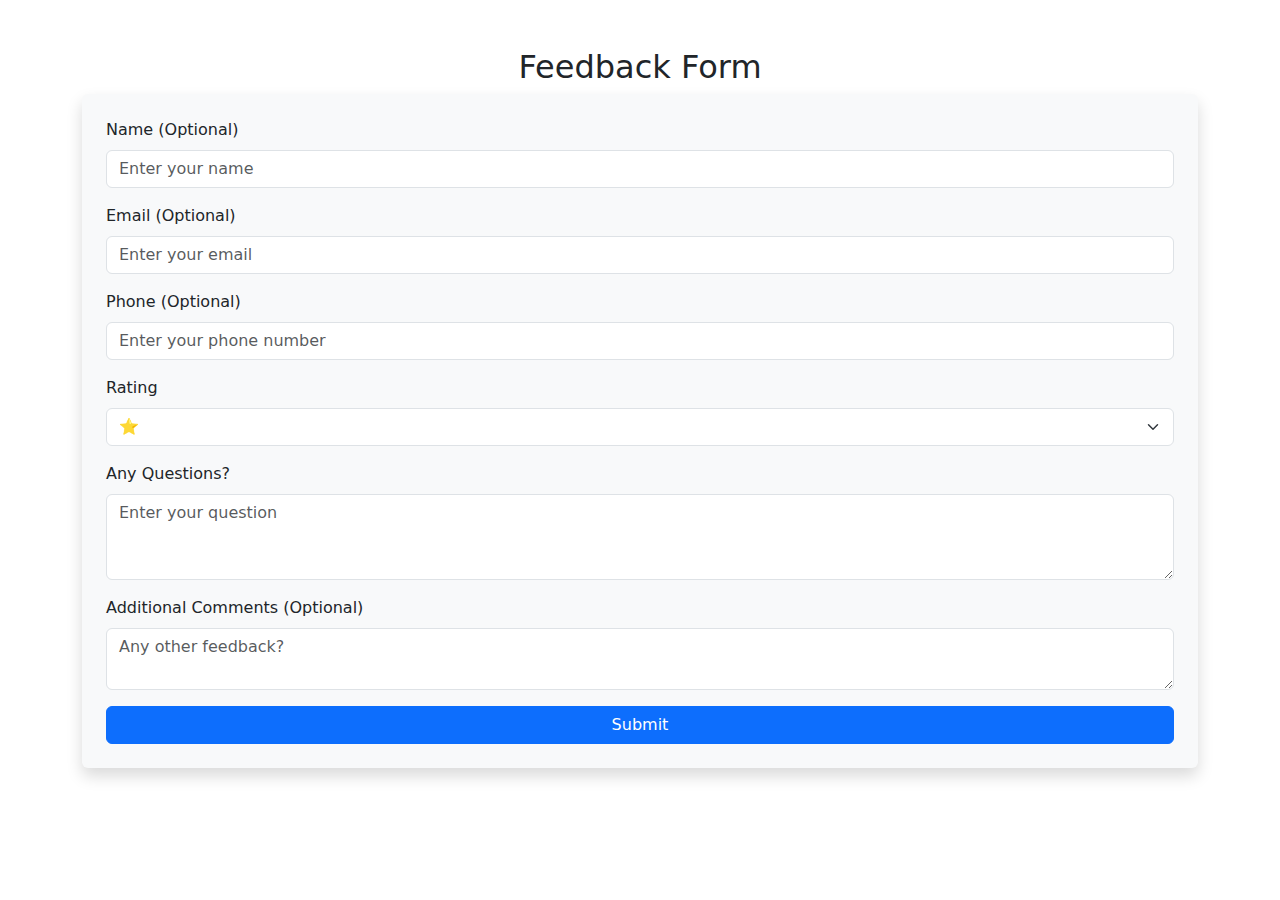
==== feedback.html @ be38f2bb "Updated with Bootstrap" ====
<!DOCTYPE html>
<html lang="en">
<head>
    <meta charset="UTF-8">
    <meta name="viewport" content="width=device-width, initial-scale=1.0">
    <title>Feedback Form</title>
    <!-- Bootstrap CDN -->
    <link href="https://cdn.jsdelivr.net/npm/bootstrap@5.3.0/dist/css/bootstrap.min.css" rel="stylesheet">
</head>
<body>

    <div class="container mt-5">
        <h2 class="text-center">Feedback Form</h2>
        <form class="shadow p-4 bg-light rounded">
            <div class="mb-3">
                <label class="form-label">Name (Optional)</label>
                <input type="text" class="form-control" placeholder="Enter your name">
            </div>

            <div class="mb-3">
                <label class="form-label">Email (Optional)</label>
                <input type="email" class="form-control" placeholder="Enter your email">
            </div>

            <div class="mb-3">
                <label class="form-label">Phone (Optional)</label>
                <input type="tel" class="form-control" placeholder="Enter your phone number">
            </div>

            <div class="mb-3">
                <label class="form-label">Rating</label>
                <select class="form-select">
                    <option>⭐</option>
                    <option>⭐⭐</option>
                    <option>⭐⭐⭐</option>
                    <option>⭐⭐⭐⭐</option>
                    <option>⭐⭐⭐⭐⭐</option>
                </select>
            </div>

            <div class="mb-3">
                <label class="form-label">Any Questions?</label>
                <textarea class="form-control" rows="3" placeholder="Enter your question"></textarea>
            </div>

            <div class="mb-3">
                <label class="form-label">Additional Comments (Optional)</label>
                <textarea class="form-control" rows="2" placeholder="Any other feedback?"></textarea>
            </div>

            <button type="submit" class="btn btn-primary w-100">Submit</button>
        </form>
    </div>

    <!-- Bootstrap JS -->
    <script src="https://cdn.jsdelivr.net/npm/bootstrap@5.3.0/dist/js/bootstrap.bundle.min.js"></script>

</body>
</html>
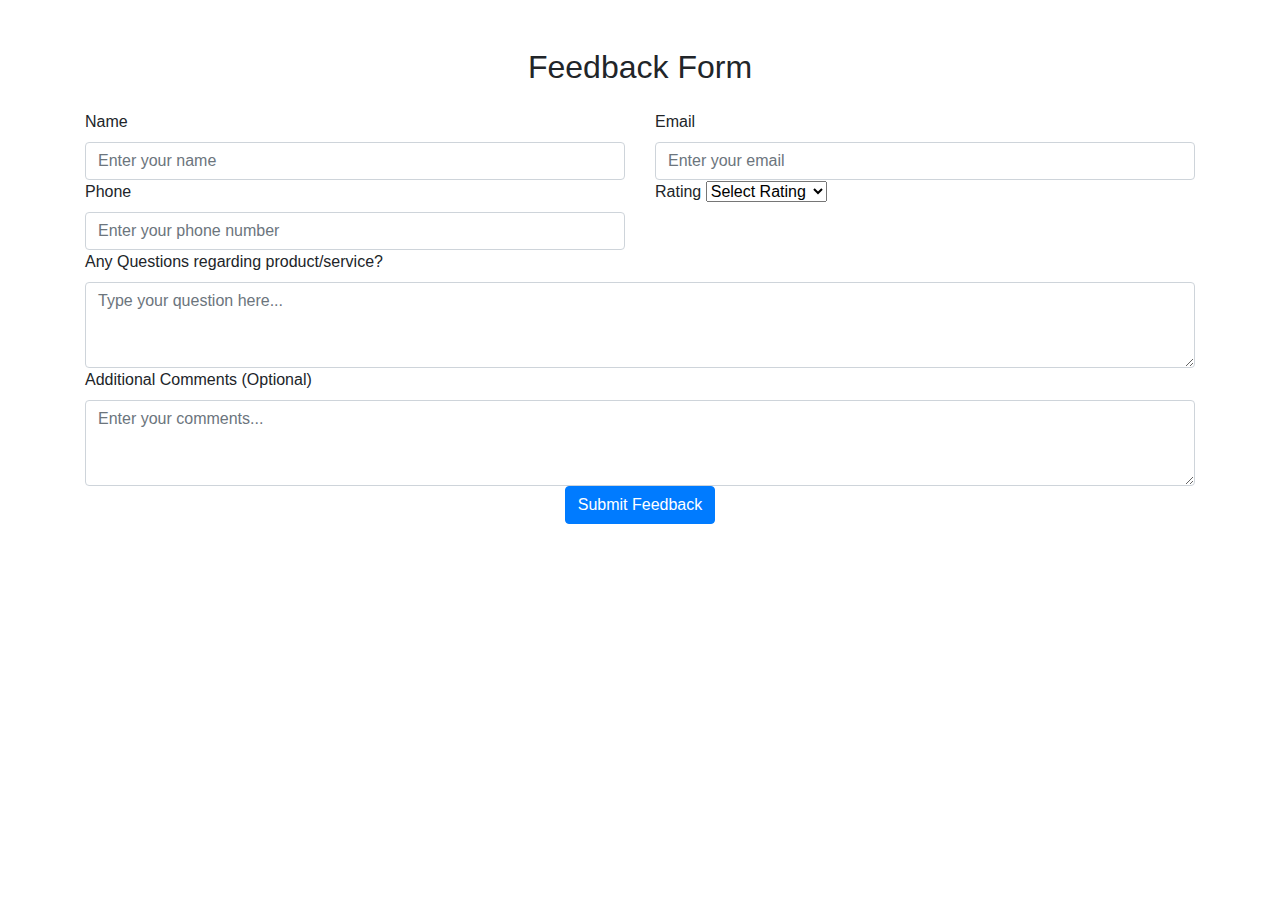
==== commit b0c447a4: "updated with downloaded bootstrap" ====
--- a/feedback.html
+++ b/feedback.html
@@ -4,56 +4,55 @@
     <meta charset="UTF-8">
     <meta name="viewport" content="width=device-width, initial-scale=1.0">
     <title>Feedback Form</title>
-    <!-- Bootstrap CDN -->
-    <link href="https://cdn.jsdelivr.net/npm/bootstrap@5.3.0/dist/css/bootstrap.min.css" rel="stylesheet">
+    <link href="bootstrap/css/bootstrap.min.css" rel="stylesheet">
 </head>
-<body>
+<body class="container py-5">
 
-    <div class="container mt-5">
-        <h2 class="text-center">Feedback Form</h2>
-        <form class="shadow p-4 bg-light rounded">
-            <div class="mb-3">
-                <label class="form-label">Name (Optional)</label>
-                <input type="text" class="form-control" placeholder="Enter your name">
-            </div>
+    <h2 class="text-center mb-4">Feedback Form</h2>
 
-            <div class="mb-3">
-                <label class="form-label">Email (Optional)</label>
-                <input type="email" class="form-control" placeholder="Enter your email">
-            </div>
+    <form action="#" method="post" class="row g-3">
+        <div class="col-md-6">
+            <label for="name" class="form-label">Name</label>
+            <input type="text" class="form-control" id="name" name="name" placeholder="Enter your name">
+        </div>
 
-            <div class="mb-3">
-                <label class="form-label">Phone (Optional)</label>
-                <input type="tel" class="form-control" placeholder="Enter your phone number">
-            </div>
+        <div class="col-md-6">
+            <label for="email" class="form-label">Email</label>
+            <input type="email" class="form-control" id="email" name="email" placeholder="Enter your email">
+        </div>
 
-            <div class="mb-3">
-                <label class="form-label">Rating</label>
-                <select class="form-select">
-                    <option>⭐</option>
-                    <option>⭐⭐</option>
-                    <option>⭐⭐⭐</option>
-                    <option>⭐⭐⭐⭐</option>
-                    <option>⭐⭐⭐⭐⭐</option>
-                </select>
-            </div>
+        <div class="col-md-6">
+            <label for="phone" class="form-label">Phone</label>
+            <input type="tel" class="form-control" id="phone" name="phone" placeholder="Enter your phone number">
+        </div>
 
-            <div class="mb-3">
-                <label class="form-label">Any Questions?</label>
-                <textarea class="form-control" rows="3" placeholder="Enter your question"></textarea>
-            </div>
+        <div class="col-md-6">
+            <label for="rating" class="form-label">Rating</label>
+            <select class="form-select" id="rating" name="rating" required>
+                <option value="">Select Rating</option>
+                <option value="1">1 - Poor</option>
+                <option value="2">2 - Fair</option>
+                <option value="3">3 - Good</option>
+                <option value="4">4 - Very Good</option>
+                <option value="5">5 - Excellent</option>
+            </select>
+        </div>
 
-            <div class="mb-3">
-                <label class="form-label">Additional Comments (Optional)</label>
-                <textarea class="form-control" rows="2" placeholder="Any other feedback?"></textarea>
-            </div>
+        <div class="col-12">
+            <label for="question" class="form-label">Any Questions regarding product/service?</label>
+            <textarea class="form-control" id="question" name="question" rows="3" placeholder="Type your question here..." required></textarea>
+        </div>
 
-            <button type="submit" class="btn btn-primary w-100">Submit</button>
-        </form>
-    </div>
+        <div class="col-12">
+            <label for="comments" class="form-label">Additional Comments (Optional)</label>
+            <textarea class="form-control" id="comments" name="comments" rows="3" placeholder="Enter your comments..."></textarea>
+        </div>
 
-    <!-- Bootstrap JS -->
-    <script src="https://cdn.jsdelivr.net/npm/bootstrap@5.3.0/dist/js/bootstrap.bundle.min.js"></script>
+        <div class="col-12 text-center">
+            <button type="submit" class="btn btn-primary">Submit Feedback</button>
+        </div>
+    </form>
 
+    <script src="bootstrap/js/bootstrap.bundle.min.js"></script>
 </body>
 </html>
